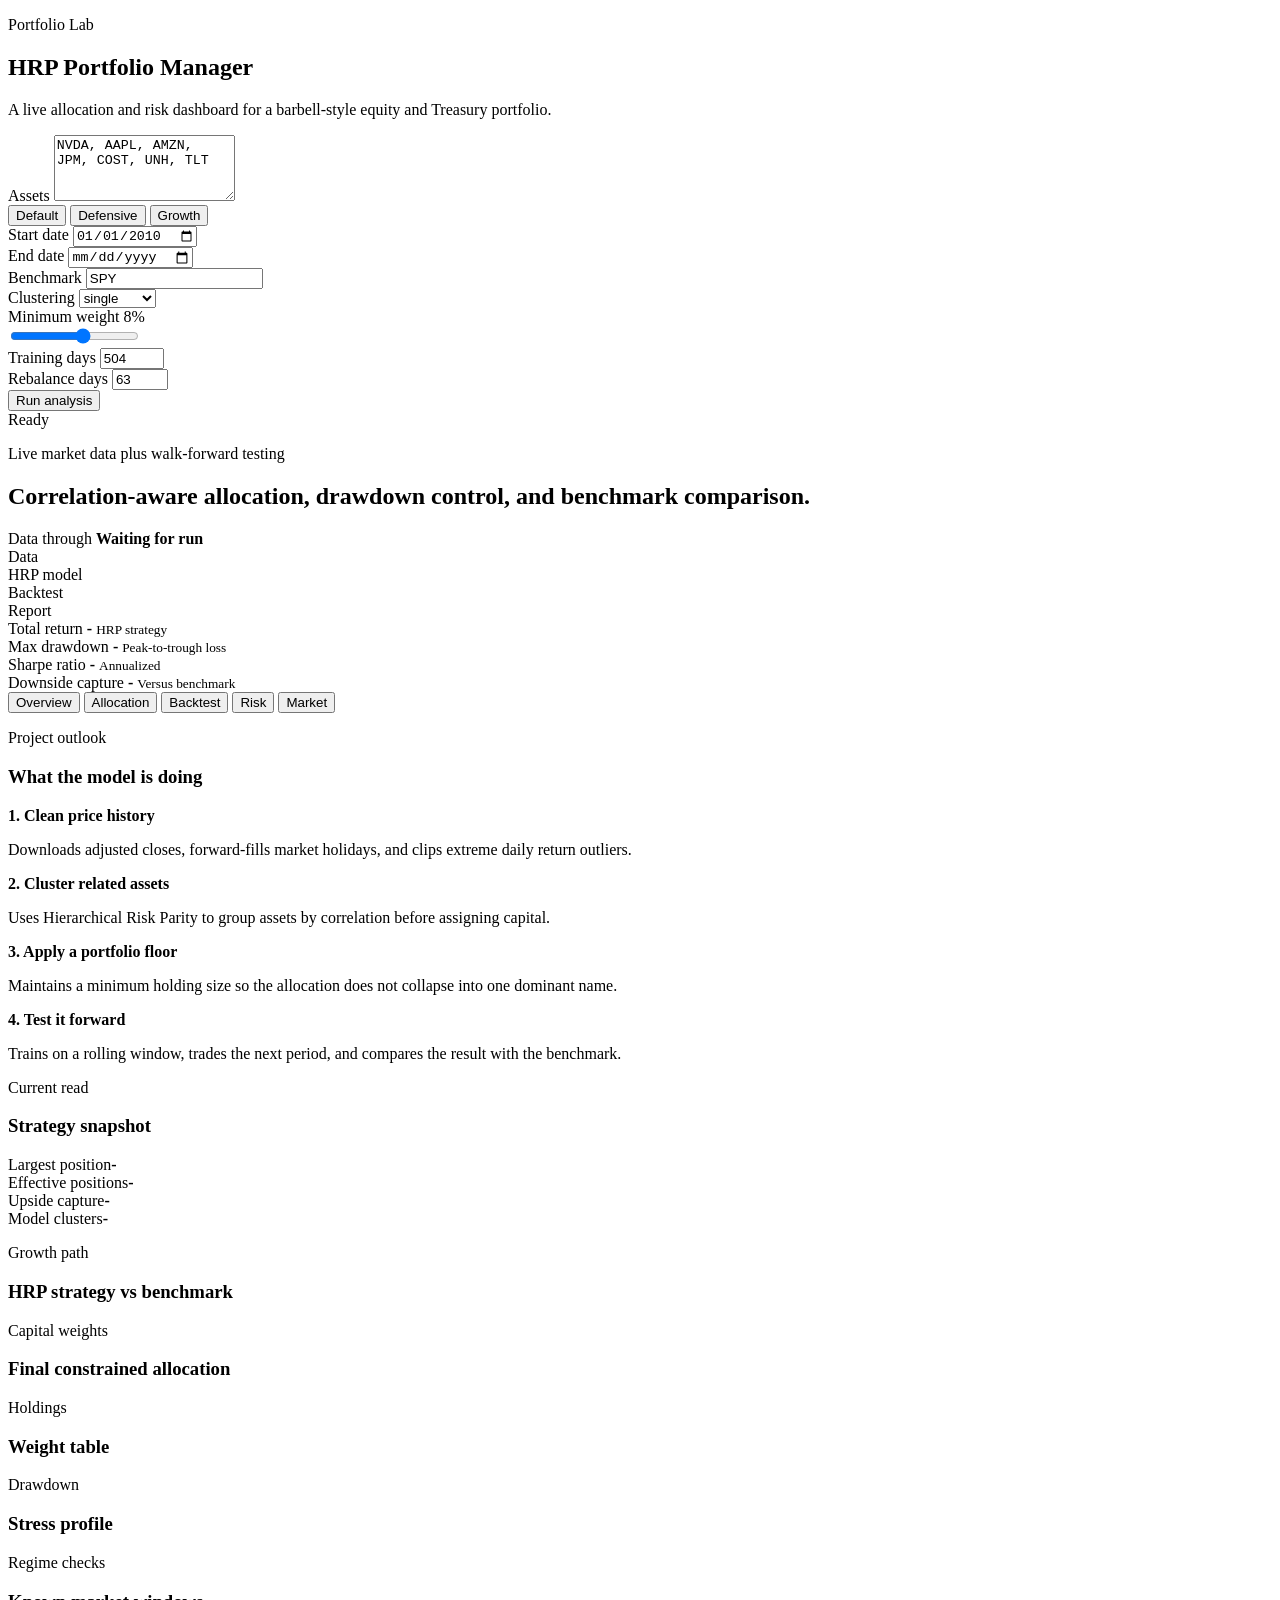
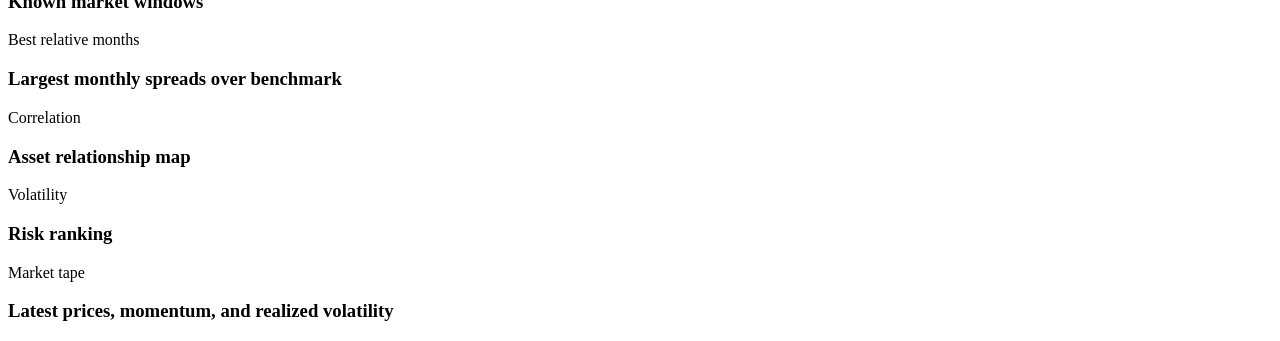
==== frontend/index.html @ ff44aa46 "UI first pass" ====
<!doctype html>
<html lang="en">
  <head>
    <meta charset="utf-8">
    <meta name="viewport" content="width=device-width, initial-scale=1">
    <title>HRP Portfolio Manager</title>
    <link rel="stylesheet" href="/styles.css">
  </head>
  <body>
    <div class="app-shell">
      <aside class="sidebar">
        <div class="brand-block">
          <p class="eyebrow">Portfolio Lab</p>
          <h1>HRP Portfolio Manager</h1>
          <p class="brand-copy">A live allocation and risk dashboard for a barbell-style equity and Treasury portfolio.</p>
        </div>

        <section class="control-group">
          <label for="tickers">Assets</label>
          <textarea id="tickers" rows="4">NVDA, AAPL, AMZN, JPM, COST, UNH, TLT</textarea>
          <div class="preset-row">
            <button class="ghost-button" data-preset="default">Default</button>
            <button class="ghost-button" data-preset="defensive">Defensive</button>
            <button class="ghost-button" data-preset="growth">Growth</button>
          </div>
        </section>

        <section class="control-grid">
          <div>
            <label for="startDate">Start date</label>
            <input id="startDate" type="date" value="2010-01-01">
          </div>
          <div>
            <label for="endDate">End date</label>
            <input id="endDate" type="date">
          </div>
          <div>
            <label for="benchmark">Benchmark</label>
            <input id="benchmark" type="text" value="SPY">
          </div>
          <div>
            <label for="linkageMethod">Clustering</label>
            <select id="linkageMethod">
              <option value="single">single</option>
              <option value="complete">complete</option>
              <option value="average">average</option>
              <option value="weighted">weighted</option>
              <option value="ward">ward</option>
            </select>
          </div>
        </section>

        <section class="control-group compact-controls">
          <div class="range-row">
            <label for="minWeight">Minimum weight</label>
            <span id="minWeightValue">8%</span>
          </div>
          <input id="minWeight" type="range" min="0" max="14" value="8" step="1">

          <div class="number-row">
            <div>
              <label for="trainingWindow">Training days</label>
              <input id="trainingWindow" type="number" min="126" max="1260" value="504" step="21">
            </div>
            <div>
              <label for="rebalanceFreq">Rebalance days</label>
              <input id="rebalanceFreq" type="number" min="21" max="252" value="63" step="21">
            </div>
          </div>
        </section>

        <button id="runAnalysis" class="primary-button">Run analysis</button>

        <div class="run-status" id="runStatus">
          <span class="status-dot"></span>
          <span>Ready</span>
        </div>
      </aside>

      <main class="main-content">
        <header class="topbar">
          <div>
            <p class="eyebrow">Live market data plus walk-forward testing</p>
            <h2>Correlation-aware allocation, drawdown control, and benchmark comparison.</h2>
          </div>
          <div class="asof-block">
            <span>Data through</span>
            <strong id="latestDate">Waiting for run</strong>
          </div>
        </header>

        <section class="progress-strip">
          <div class="progress-step active" data-step="data">Data</div>
          <div class="progress-step" data-step="hrp">HRP model</div>
          <div class="progress-step" data-step="backtest">Backtest</div>
          <div class="progress-step" data-step="report">Report</div>
        </section>

        <section class="metric-grid" id="metricGrid">
          <article class="metric-card">
            <span>Total return</span>
            <strong id="totalReturn">-</strong>
            <small>HRP strategy</small>
          </article>
          <article class="metric-card">
            <span>Max drawdown</span>
            <strong id="maxDrawdown">-</strong>
            <small>Peak-to-trough loss</small>
          </article>
          <article class="metric-card">
            <span>Sharpe ratio</span>
            <strong id="sharpeRatio">-</strong>
            <small>Annualized</small>
          </article>
          <article class="metric-card">
            <span>Downside capture</span>
            <strong id="downsideCapture">-</strong>
            <small>Versus benchmark</small>
          </article>
        </section>

        <nav class="tab-bar">
          <button class="tab-button active" data-tab="overview">Overview</button>
          <button class="tab-button" data-tab="allocation">Allocation</button>
          <button class="tab-button" data-tab="backtest">Backtest</button>
          <button class="tab-button" data-tab="risk">Risk</button>
          <button class="tab-button" data-tab="market">Market</button>
        </nav>

        <section id="errorPanel" class="error-panel hidden"></section>

        <section class="tab-panel active" id="overview">
          <div class="two-column">
            <section class="panel">
              <div class="panel-heading">
                <div>
                  <p class="eyebrow">Project outlook</p>
                  <h3>What the model is doing</h3>
                </div>
              </div>
              <div class="outlook-grid">
                <article>
                  <strong>1. Clean price history</strong>
                  <p>Downloads adjusted closes, forward-fills market holidays, and clips extreme daily return outliers.</p>
                </article>
                <article>
                  <strong>2. Cluster related assets</strong>
                  <p>Uses Hierarchical Risk Parity to group assets by correlation before assigning capital.</p>
                </article>
                <article>
                  <strong>3. Apply a portfolio floor</strong>
                  <p>Maintains a minimum holding size so the allocation does not collapse into one dominant name.</p>
                </article>
                <article>
                  <strong>4. Test it forward</strong>
                  <p>Trains on a rolling window, trades the next period, and compares the result with the benchmark.</p>
                </article>
              </div>
            </section>

            <section class="panel">
              <div class="panel-heading">
                <div>
                  <p class="eyebrow">Current read</p>
                  <h3>Strategy snapshot</h3>
                </div>
              </div>
              <div class="snapshot-list">
                <div><span>Largest position</span><strong id="largestWeight">-</strong></div>
                <div><span>Effective positions</span><strong id="effectivePositions">-</strong></div>
                <div><span>Upside capture</span><strong id="upsideCapture">-</strong></div>
                <div><span>Model clusters</span><strong id="clusterCount">-</strong></div>
              </div>
            </section>
          </div>

          <section class="panel">
            <div class="panel-heading">
              <div>
                <p class="eyebrow">Growth path</p>
                <h3>HRP strategy vs benchmark</h3>
              </div>
            </div>
            <div id="equityChart" class="chart"></div>
          </section>
        </section>

        <section class="tab-panel" id="allocation">
          <div class="two-column wide-left">
            <section class="panel">
              <div class="panel-heading">
                <div>
                  <p class="eyebrow">Capital weights</p>
                  <h3>Final constrained allocation</h3>
                </div>
              </div>
              <div id="allocationChart" class="allocation-chart"></div>
            </section>

            <section class="panel">
              <div class="panel-heading">
                <div>
                  <p class="eyebrow">Holdings</p>
                  <h3>Weight table</h3>
                </div>
              </div>
              <div id="weightsTable" class="table-wrap"></div>
            </section>
          </div>
        </section>

        <section class="tab-panel" id="backtest">
          <div class="two-column">
            <section class="panel">
              <div class="panel-heading">
                <div>
                  <p class="eyebrow">Drawdown</p>
                  <h3>Stress profile</h3>
                </div>
              </div>
              <div id="drawdownChart" class="chart"></div>
            </section>
            <section class="panel">
              <div class="panel-heading">
                <div>
                  <p class="eyebrow">Regime checks</p>
                  <h3>Known market windows</h3>
                </div>
              </div>
              <div id="eventGrid" class="event-grid"></div>
            </section>
          </div>
          <section class="panel">
            <div class="panel-heading">
              <div>
                <p class="eyebrow">Best relative months</p>
                <h3>Largest monthly spreads over benchmark</h3>
              </div>
            </div>
            <div id="monthlyTable" class="table-wrap"></div>
          </section>
        </section>

        <section class="tab-panel" id="risk">
          <div class="two-column wide-left">
            <section class="panel">
              <div class="panel-heading">
                <div>
                  <p class="eyebrow">Correlation</p>
                  <h3>Asset relationship map</h3>
                </div>
              </div>
              <div id="correlationHeatmap" class="heatmap"></div>
            </section>

            <section class="panel">
              <div class="panel-heading">
                <div>
                  <p class="eyebrow">Volatility</p>
                  <h3>Risk ranking</h3>
                </div>
              </div>
              <div id="volatilityList" class="rank-list"></div>
            </section>
          </div>
        </section>

        <section class="tab-panel" id="market">
          <section class="panel">
            <div class="panel-heading">
              <div>
                <p class="eyebrow">Market tape</p>
                <h3>Latest prices, momentum, and realized volatility</h3>
              </div>
            </div>
            <div id="marketGrid" class="market-grid"></div>
          </section>
        </section>
      </main>
    </div>

    <script src="/app.js"></script>
  </body>
</html>
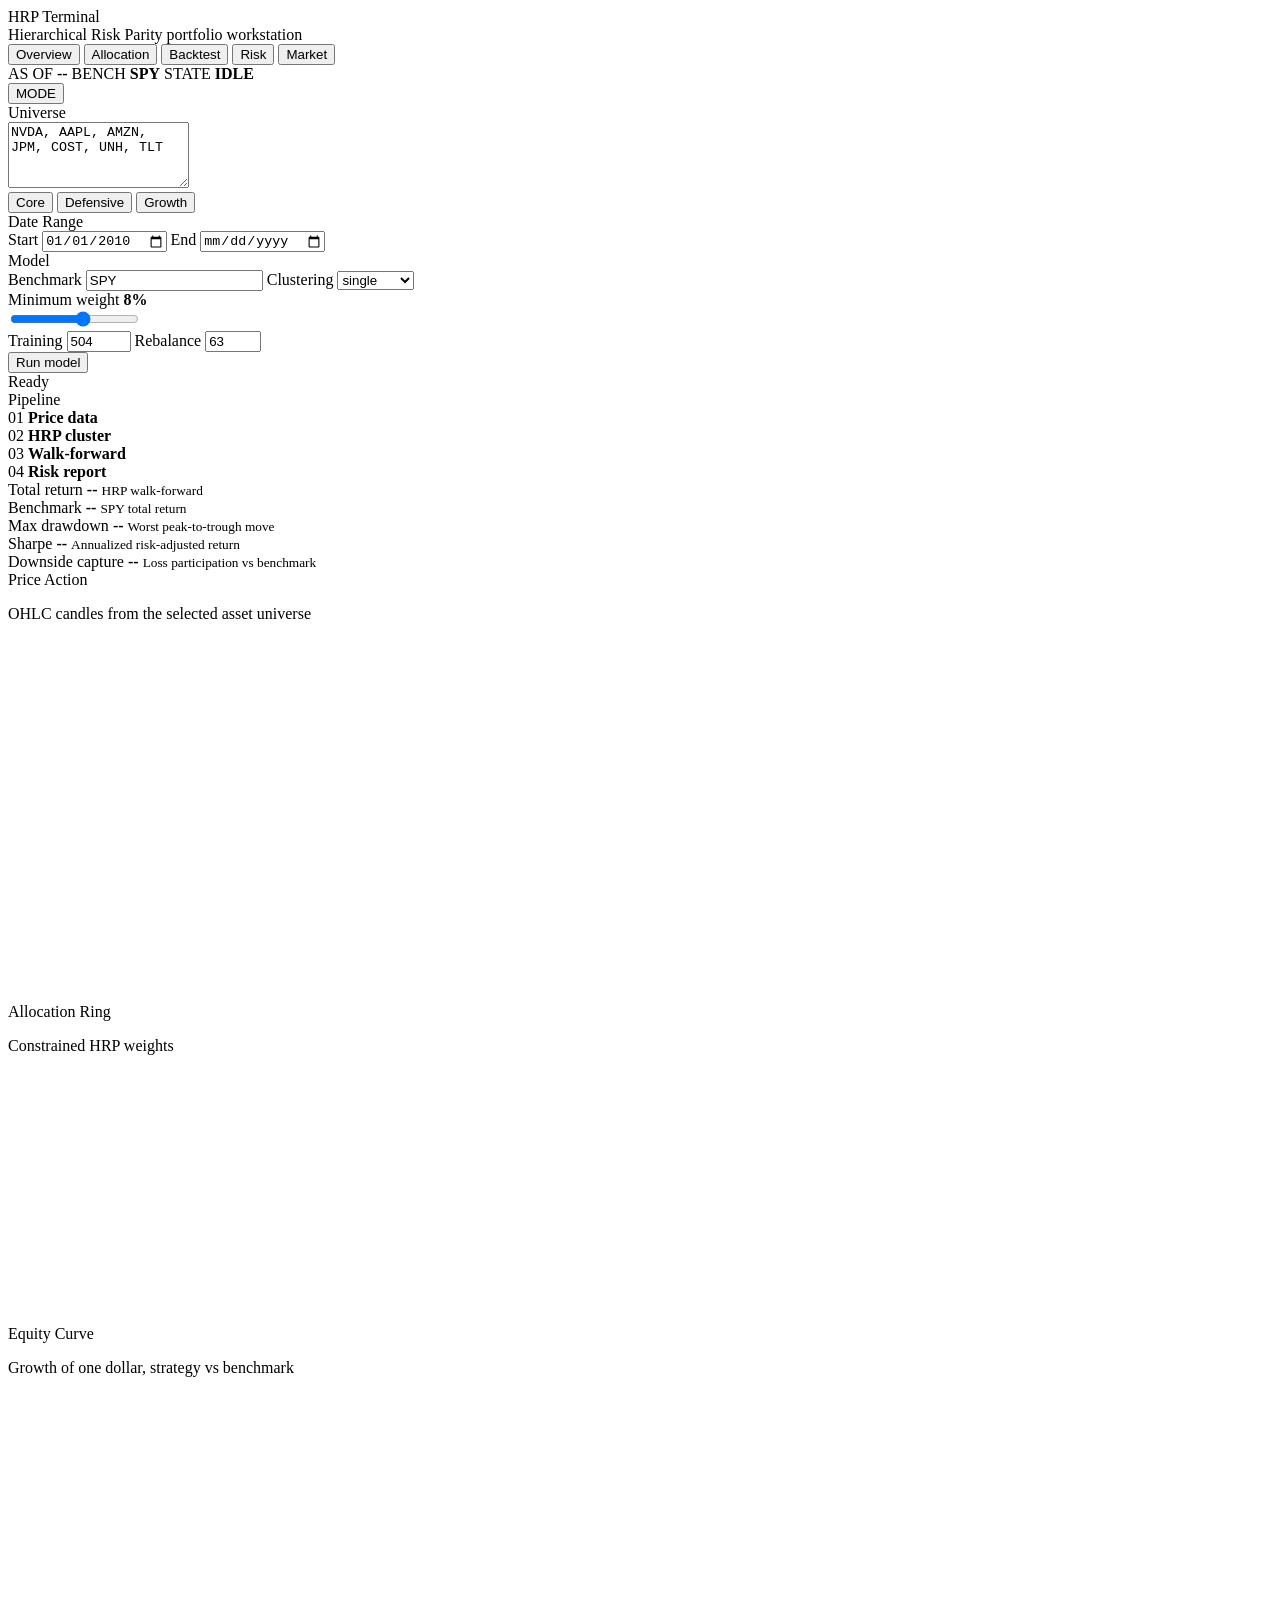
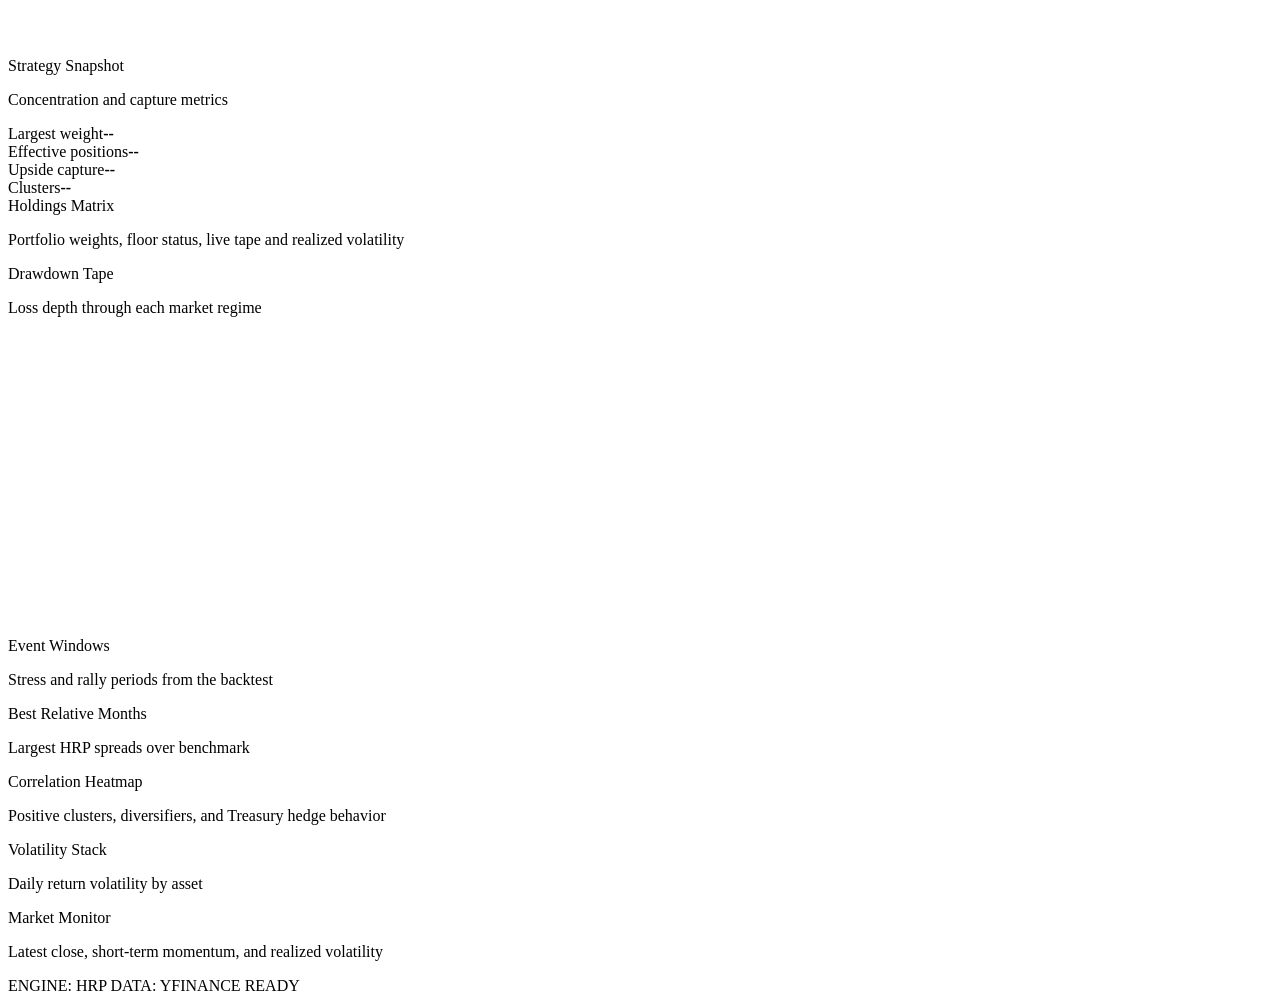
==== commit 333347bc: "UI improvements" ====
--- a/frontend/index.html
+++ b/frontend/index.html
@@ -1,45 +1,72 @@
 <!doctype html>
-<html lang="en">
+<html lang="en" data-theme="dark">
   <head>
     <meta charset="utf-8">
     <meta name="viewport" content="width=device-width, initial-scale=1">
-    <title>HRP Portfolio Manager</title>
+    <title>HRP Portfolio Terminal</title>
     <link rel="stylesheet" href="/styles.css">
   </head>
   <body>
-    <div class="app-shell">
+    <header class="topbar">
+      <div class="topbar-left">
+        <div class="logo-mark" aria-hidden="true"></div>
+        <div>
+          <div class="product-name">HRP Terminal</div>
+          <div class="product-subtitle">Hierarchical Risk Parity portfolio workstation</div>
+        </div>
+        <nav class="nav-tabs" aria-label="Dashboard sections">
+          <button class="nav-tab active" data-tab="overview">Overview</button>
+          <button class="nav-tab" data-tab="allocation">Allocation</button>
+          <button class="nav-tab" data-tab="backtest">Backtest</button>
+          <button class="nav-tab" data-tab="risk">Risk</button>
+          <button class="nav-tab" data-tab="market">Market</button>
+        </nav>
+      </div>
+
+      <div class="topbar-right">
+        <div class="market-tape">
+          <span class="tape-item">AS OF <strong id="latestDate">--</strong></span>
+          <span class="tape-item">BENCH <strong id="tapeBenchmark">SPY</strong></span>
+          <span class="tape-item">STATE <strong id="tapeState">IDLE</strong></span>
+        </div>
+        <button id="themeToggle" class="icon-button" title="Toggle theme">MODE</button>
+      </div>
+    </header>
+
+    <div class="terminal-layout">
       <aside class="sidebar">
-        <div class="brand-block">
-          <p class="eyebrow">Portfolio Lab</p>
-          <h1>HRP Portfolio Manager</h1>
-          <p class="brand-copy">A live allocation and risk dashboard for a barbell-style equity and Treasury portfolio.</p>
-        </div>
-
-        <section class="control-group">
-          <label for="tickers">Assets</label>
+        <section class="side-section">
+          <div class="section-label">Universe</div>
           <textarea id="tickers" rows="4">NVDA, AAPL, AMZN, JPM, COST, UNH, TLT</textarea>
           <div class="preset-row">
-            <button class="ghost-button" data-preset="default">Default</button>
-            <button class="ghost-button" data-preset="defensive">Defensive</button>
-            <button class="ghost-button" data-preset="growth">Growth</button>
-          </div>
-        </section>
-
-        <section class="control-grid">
-          <div>
-            <label for="startDate">Start date</label>
-            <input id="startDate" type="date" value="2010-01-01">
-          </div>
-          <div>
-            <label for="endDate">End date</label>
-            <input id="endDate" type="date">
-          </div>
-          <div>
-            <label for="benchmark">Benchmark</label>
+            <button class="micro-button active" data-preset="default">Core</button>
+            <button class="micro-button" data-preset="defensive">Defensive</button>
+            <button class="micro-button" data-preset="growth">Growth</button>
+          </div>
+        </section>
+
+        <section class="side-section">
+          <div class="section-label">Date Range</div>
+          <div class="input-grid">
+            <label>
+              <span>Start</span>
+              <input id="startDate" type="date" value="2010-01-01">
+            </label>
+            <label>
+              <span>End</span>
+              <input id="endDate" type="date">
+            </label>
+          </div>
+        </section>
+
+        <section class="side-section">
+          <div class="section-label">Model</div>
+          <label>
+            <span>Benchmark</span>
             <input id="benchmark" type="text" value="SPY">
-          </div>
-          <div>
-            <label for="linkageMethod">Clustering</label>
+          </label>
+          <label>
+            <span>Clustering</span>
             <select id="linkageMethod">
               <option value="single">single</option>
               <option value="complete">complete</option>
@@ -47,194 +74,178 @@
               <option value="weighted">weighted</option>
               <option value="ward">ward</option>
             </select>
-          </div>
-        </section>
-
-        <section class="control-group compact-controls">
-          <div class="range-row">
-            <label for="minWeight">Minimum weight</label>
-            <span id="minWeightValue">8%</span>
-          </div>
-          <input id="minWeight" type="range" min="0" max="14" value="8" step="1">
-
-          <div class="number-row">
-            <div>
-              <label for="trainingWindow">Training days</label>
+          </label>
+          <div class="slider-block">
+            <div class="slider-label">
+              <span>Minimum weight</span>
+              <strong id="minWeightValue">8%</strong>
+            </div>
+            <input id="minWeight" type="range" min="0" max="14" value="8" step="1">
+          </div>
+          <div class="input-grid">
+            <label>
+              <span>Training</span>
               <input id="trainingWindow" type="number" min="126" max="1260" value="504" step="21">
-            </div>
-            <div>
-              <label for="rebalanceFreq">Rebalance days</label>
+            </label>
+            <label>
+              <span>Rebalance</span>
               <input id="rebalanceFreq" type="number" min="21" max="252" value="63" step="21">
-            </div>
-          </div>
-        </section>
-
-        <button id="runAnalysis" class="primary-button">Run analysis</button>
-
+            </label>
+          </div>
+        </section>
+
+        <button id="runAnalysis" class="run-button">Run model</button>
         <div class="run-status" id="runStatus">
           <span class="status-dot"></span>
           <span>Ready</span>
         </div>
+
+        <section class="pipeline">
+          <div class="section-label">Pipeline</div>
+          <div class="pipeline-step active" data-step="data">
+            <span>01</span>
+            <strong>Price data</strong>
+          </div>
+          <div class="pipeline-step" data-step="hrp">
+            <span>02</span>
+            <strong>HRP cluster</strong>
+          </div>
+          <div class="pipeline-step" data-step="backtest">
+            <span>03</span>
+            <strong>Walk-forward</strong>
+          </div>
+          <div class="pipeline-step" data-step="report">
+            <span>04</span>
+            <strong>Risk report</strong>
+          </div>
+        </section>
       </aside>
 
       <main class="main-content">
-        <header class="topbar">
-          <div>
-            <p class="eyebrow">Live market data plus walk-forward testing</p>
-            <h2>Correlation-aware allocation, drawdown control, and benchmark comparison.</h2>
-          </div>
-          <div class="asof-block">
-            <span>Data through</span>
-            <strong id="latestDate">Waiting for run</strong>
-          </div>
-        </header>
-
-        <section class="progress-strip">
-          <div class="progress-step active" data-step="data">Data</div>
-          <div class="progress-step" data-step="hrp">HRP model</div>
-          <div class="progress-step" data-step="backtest">Backtest</div>
-          <div class="progress-step" data-step="report">Report</div>
-        </section>
-
-        <section class="metric-grid" id="metricGrid">
-          <article class="metric-card">
+        <section id="errorPanel" class="error-panel hidden"></section>
+
+        <section class="kpi-row">
+          <article class="kpi-card accent-teal">
             <span>Total return</span>
-            <strong id="totalReturn">-</strong>
-            <small>HRP strategy</small>
-          </article>
-          <article class="metric-card">
+            <strong id="totalReturn">--</strong>
+            <small>HRP walk-forward</small>
+          </article>
+          <article class="kpi-card accent-green">
+            <span>Benchmark</span>
+            <strong id="benchmarkReturn">--</strong>
+            <small id="benchmarkLabel">SPY total return</small>
+          </article>
+          <article class="kpi-card accent-red">
             <span>Max drawdown</span>
-            <strong id="maxDrawdown">-</strong>
-            <small>Peak-to-trough loss</small>
-          </article>
-          <article class="metric-card">
-            <span>Sharpe ratio</span>
-            <strong id="sharpeRatio">-</strong>
-            <small>Annualized</small>
-          </article>
-          <article class="metric-card">
+            <strong id="maxDrawdown">--</strong>
+            <small>Worst peak-to-trough move</small>
+          </article>
+          <article class="kpi-card accent-amber">
+            <span>Sharpe</span>
+            <strong id="sharpeRatio">--</strong>
+            <small>Annualized risk-adjusted return</small>
+          </article>
+          <article class="kpi-card accent-blue">
             <span>Downside capture</span>
-            <strong id="downsideCapture">-</strong>
-            <small>Versus benchmark</small>
-          </article>
-        </section>
-
-        <nav class="tab-bar">
-          <button class="tab-button active" data-tab="overview">Overview</button>
-          <button class="tab-button" data-tab="allocation">Allocation</button>
-          <button class="tab-button" data-tab="backtest">Backtest</button>
-          <button class="tab-button" data-tab="risk">Risk</button>
-          <button class="tab-button" data-tab="market">Market</button>
-        </nav>
-
-        <section id="errorPanel" class="error-panel hidden"></section>
+            <strong id="downsideCapture">--</strong>
+            <small>Loss participation vs benchmark</small>
+          </article>
+        </section>
 
         <section class="tab-panel active" id="overview">
-          <div class="two-column">
-            <section class="panel">
-              <div class="panel-heading">
-                <div>
-                  <p class="eyebrow">Project outlook</p>
-                  <h3>What the model is doing</h3>
-                </div>
-              </div>
-              <div class="outlook-grid">
-                <article>
-                  <strong>1. Clean price history</strong>
-                  <p>Downloads adjusted closes, forward-fills market holidays, and clips extreme daily return outliers.</p>
-                </article>
-                <article>
-                  <strong>2. Cluster related assets</strong>
-                  <p>Uses Hierarchical Risk Parity to group assets by correlation before assigning capital.</p>
-                </article>
-                <article>
-                  <strong>3. Apply a portfolio floor</strong>
-                  <p>Maintains a minimum holding size so the allocation does not collapse into one dominant name.</p>
-                </article>
-                <article>
-                  <strong>4. Test it forward</strong>
-                  <p>Trains on a rolling window, trades the next period, and compares the result with the benchmark.</p>
-                </article>
-              </div>
-            </section>
-
-            <section class="panel">
-              <div class="panel-heading">
-                <div>
-                  <p class="eyebrow">Current read</p>
-                  <h3>Strategy snapshot</h3>
-                </div>
-              </div>
-              <div class="snapshot-list">
-                <div><span>Largest position</span><strong id="largestWeight">-</strong></div>
-                <div><span>Effective positions</span><strong id="effectivePositions">-</strong></div>
-                <div><span>Upside capture</span><strong id="upsideCapture">-</strong></div>
-                <div><span>Model clusters</span><strong id="clusterCount">-</strong></div>
-              </div>
-            </section>
-          </div>
-
+          <div class="workspace-grid">
+            <section class="panel price-panel">
+              <div class="panel-header">
+                <div>
+                  <div class="panel-title"><span class="live-dot"></span>Price Action</div>
+                  <p>OHLC candles from the selected asset universe</p>
+                </div>
+                <div id="symbolRail" class="symbol-rail"></div>
+              </div>
+              <div class="canvas-shell">
+                <canvas id="candleCanvas" height="360"></canvas>
+                <div id="candleTooltip" class="chart-tooltip"></div>
+              </div>
+            </section>
+
+            <section class="panel alloc-panel">
+              <div class="panel-header">
+                <div>
+                  <div class="panel-title">Allocation Ring</div>
+                  <p>Constrained HRP weights</p>
+                </div>
+              </div>
+              <canvas id="allocationCanvas" width="250" height="250"></canvas>
+              <div id="allocationLegend" class="allocation-legend"></div>
+            </section>
+          </div>
+
+          <div class="workspace-grid lower">
+            <section class="panel">
+              <div class="panel-header">
+                <div>
+                  <div class="panel-title">Equity Curve</div>
+                  <p>Growth of one dollar, strategy vs benchmark</p>
+                </div>
+              </div>
+              <canvas id="equityCanvas" height="260"></canvas>
+            </section>
+
+            <section class="panel">
+              <div class="panel-header">
+                <div>
+                  <div class="panel-title">Strategy Snapshot</div>
+                  <p>Concentration and capture metrics</p>
+                </div>
+              </div>
+              <div class="snapshot-grid">
+                <div><span>Largest weight</span><strong id="largestWeight">--</strong></div>
+                <div><span>Effective positions</span><strong id="effectivePositions">--</strong></div>
+                <div><span>Upside capture</span><strong id="upsideCapture">--</strong></div>
+                <div><span>Clusters</span><strong id="clusterCount">--</strong></div>
+              </div>
+            </section>
+          </div>
+        </section>
+
+        <section class="tab-panel" id="allocation">
           <section class="panel">
-            <div class="panel-heading">
+            <div class="panel-header">
               <div>
-                <p class="eyebrow">Growth path</p>
-                <h3>HRP strategy vs benchmark</h3>
+                <div class="panel-title">Holdings Matrix</div>
+                <p>Portfolio weights, floor status, live tape and realized volatility</p>
               </div>
             </div>
-            <div id="equityChart" class="chart"></div>
+            <div id="weightsTable" class="table-wrap"></div>
           </section>
         </section>
 
-        <section class="tab-panel" id="allocation">
-          <div class="two-column wide-left">
-            <section class="panel">
-              <div class="panel-heading">
-                <div>
-                  <p class="eyebrow">Capital weights</p>
-                  <h3>Final constrained allocation</h3>
-                </div>
-              </div>
-              <div id="allocationChart" class="allocation-chart"></div>
-            </section>
-
-            <section class="panel">
-              <div class="panel-heading">
-                <div>
-                  <p class="eyebrow">Holdings</p>
-                  <h3>Weight table</h3>
-                </div>
-              </div>
-              <div id="weightsTable" class="table-wrap"></div>
-            </section>
-          </div>
-        </section>
-
         <section class="tab-panel" id="backtest">
-          <div class="two-column">
-            <section class="panel">
-              <div class="panel-heading">
-                <div>
-                  <p class="eyebrow">Drawdown</p>
-                  <h3>Stress profile</h3>
-                </div>
-              </div>
-              <div id="drawdownChart" class="chart"></div>
-            </section>
-            <section class="panel">
-              <div class="panel-heading">
-                <div>
-                  <p class="eyebrow">Regime checks</p>
-                  <h3>Known market windows</h3>
+          <div class="workspace-grid lower">
+            <section class="panel">
+              <div class="panel-header">
+                <div>
+                  <div class="panel-title">Drawdown Tape</div>
+                  <p>Loss depth through each market regime</p>
+                </div>
+              </div>
+              <canvas id="drawdownCanvas" height="300"></canvas>
+            </section>
+            <section class="panel">
+              <div class="panel-header">
+                <div>
+                  <div class="panel-title">Event Windows</div>
+                  <p>Stress and rally periods from the backtest</p>
                 </div>
               </div>
               <div id="eventGrid" class="event-grid"></div>
             </section>
           </div>
           <section class="panel">
-            <div class="panel-heading">
+            <div class="panel-header">
               <div>
-                <p class="eyebrow">Best relative months</p>
-                <h3>Largest monthly spreads over benchmark</h3>
+                <div class="panel-title">Best Relative Months</div>
+                <p>Largest HRP spreads over benchmark</p>
               </div>
             </div>
             <div id="monthlyTable" class="table-wrap"></div>
@@ -242,22 +253,21 @@
         </section>
 
         <section class="tab-panel" id="risk">
-          <div class="two-column wide-left">
-            <section class="panel">
-              <div class="panel-heading">
-                <div>
-                  <p class="eyebrow">Correlation</p>
-                  <h3>Asset relationship map</h3>
+          <div class="workspace-grid lower">
+            <section class="panel">
+              <div class="panel-header">
+                <div>
+                  <div class="panel-title">Correlation Heatmap</div>
+                  <p>Positive clusters, diversifiers, and Treasury hedge behavior</p>
                 </div>
               </div>
               <div id="correlationHeatmap" class="heatmap"></div>
             </section>
-
-            <section class="panel">
-              <div class="panel-heading">
-                <div>
-                  <p class="eyebrow">Volatility</p>
-                  <h3>Risk ranking</h3>
+            <section class="panel">
+              <div class="panel-header">
+                <div>
+                  <div class="panel-title">Volatility Stack</div>
+                  <p>Daily return volatility by asset</p>
                 </div>
               </div>
               <div id="volatilityList" class="rank-list"></div>
@@ -267,10 +277,10 @@
 
         <section class="tab-panel" id="market">
           <section class="panel">
-            <div class="panel-heading">
+            <div class="panel-header">
               <div>
-                <p class="eyebrow">Market tape</p>
-                <h3>Latest prices, momentum, and realized volatility</h3>
+                <div class="panel-title">Market Monitor</div>
+                <p>Latest close, short-term momentum, and realized volatility</p>
               </div>
             </div>
             <div id="marketGrid" class="market-grid"></div>
@@ -279,6 +289,12 @@
       </main>
     </div>
 
+    <footer class="status-bar">
+      <span>ENGINE: HRP</span>
+      <span>DATA: YFINANCE</span>
+      <span id="statusFooter">READY</span>
+    </footer>
+
     <script src="/app.js"></script>
   </body>
 </html>
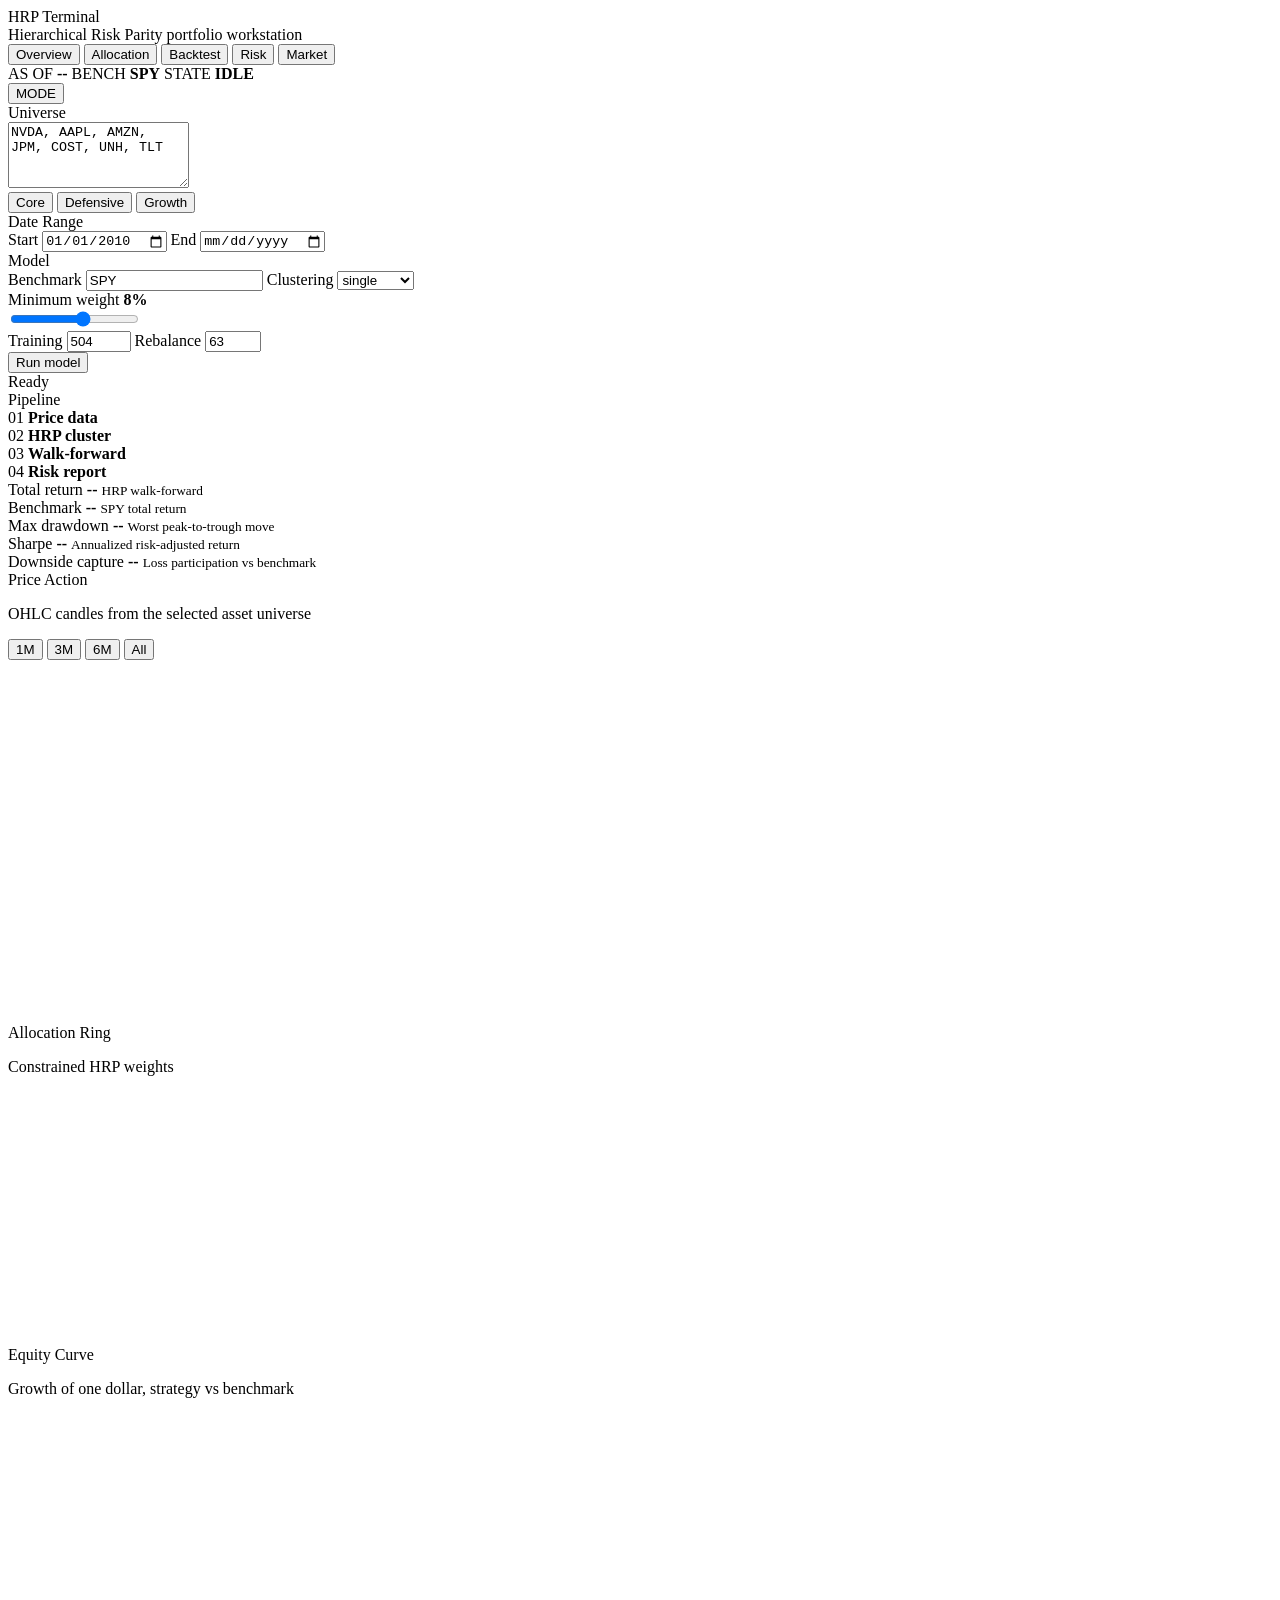
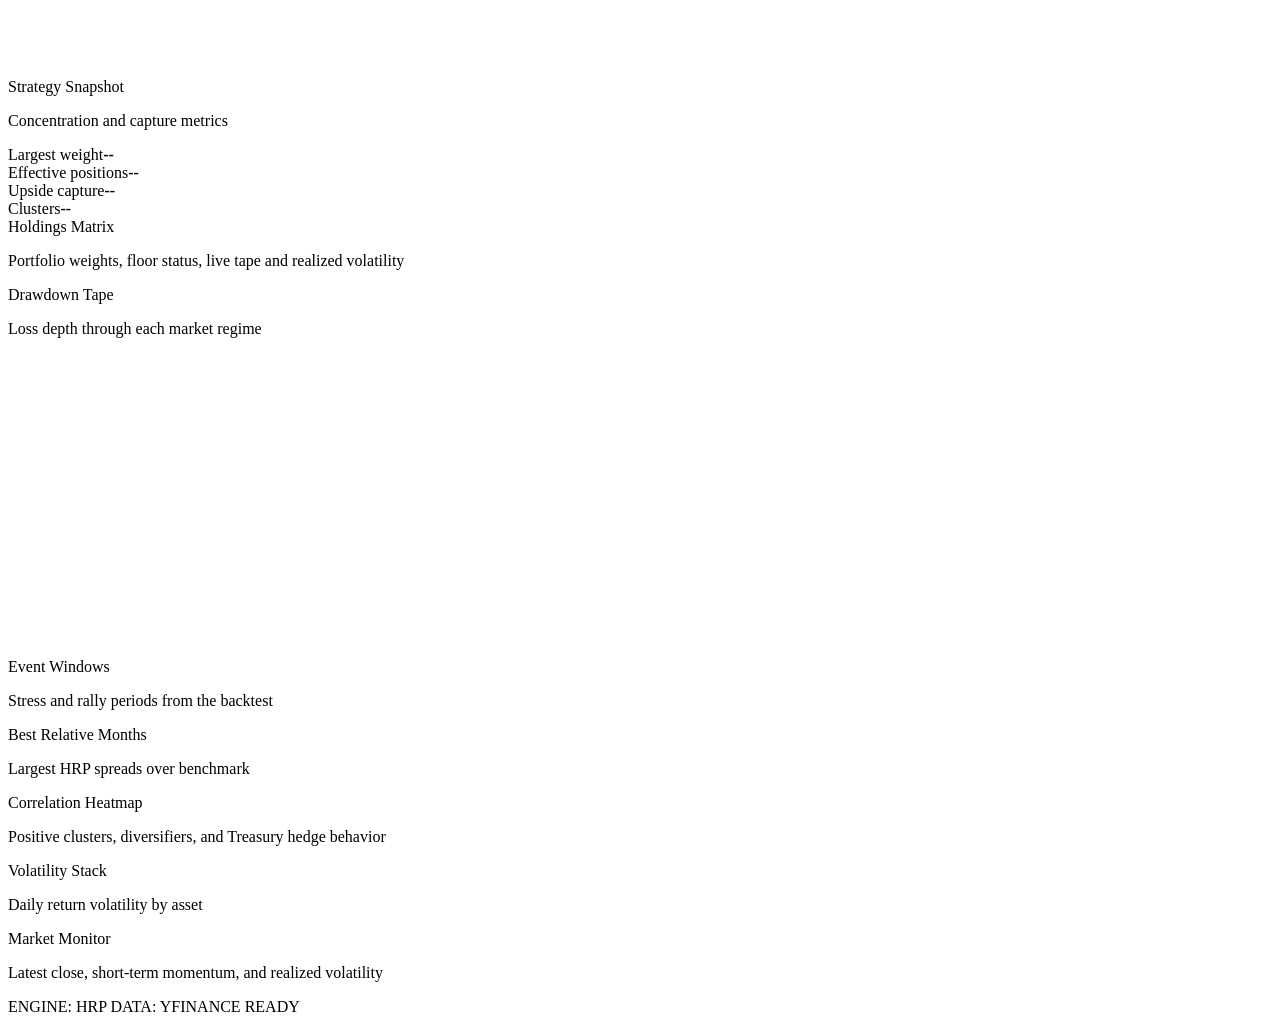
==== commit ddcfec89: "Final UI Pass" ====
--- a/frontend/index.html
+++ b/frontend/index.html
@@ -160,7 +160,15 @@
                   <div class="panel-title"><span class="live-dot"></span>Price Action</div>
                   <p>OHLC candles from the selected asset universe</p>
                 </div>
-                <div id="symbolRail" class="symbol-rail"></div>
+                <div class="chart-toolbar">
+                  <div class="range-buttons" aria-label="Candle range">
+                    <button class="range-button active" data-candle-window="45">1M</button>
+                    <button class="range-button" data-candle-window="90">3M</button>
+                    <button class="range-button" data-candle-window="126">6M</button>
+                    <button class="range-button" data-candle-window="180">All</button>
+                  </div>
+                  <div id="symbolRail" class="symbol-rail"></div>
+                </div>
               </div>
               <div class="canvas-shell">
                 <canvas id="candleCanvas" height="360"></canvas>
